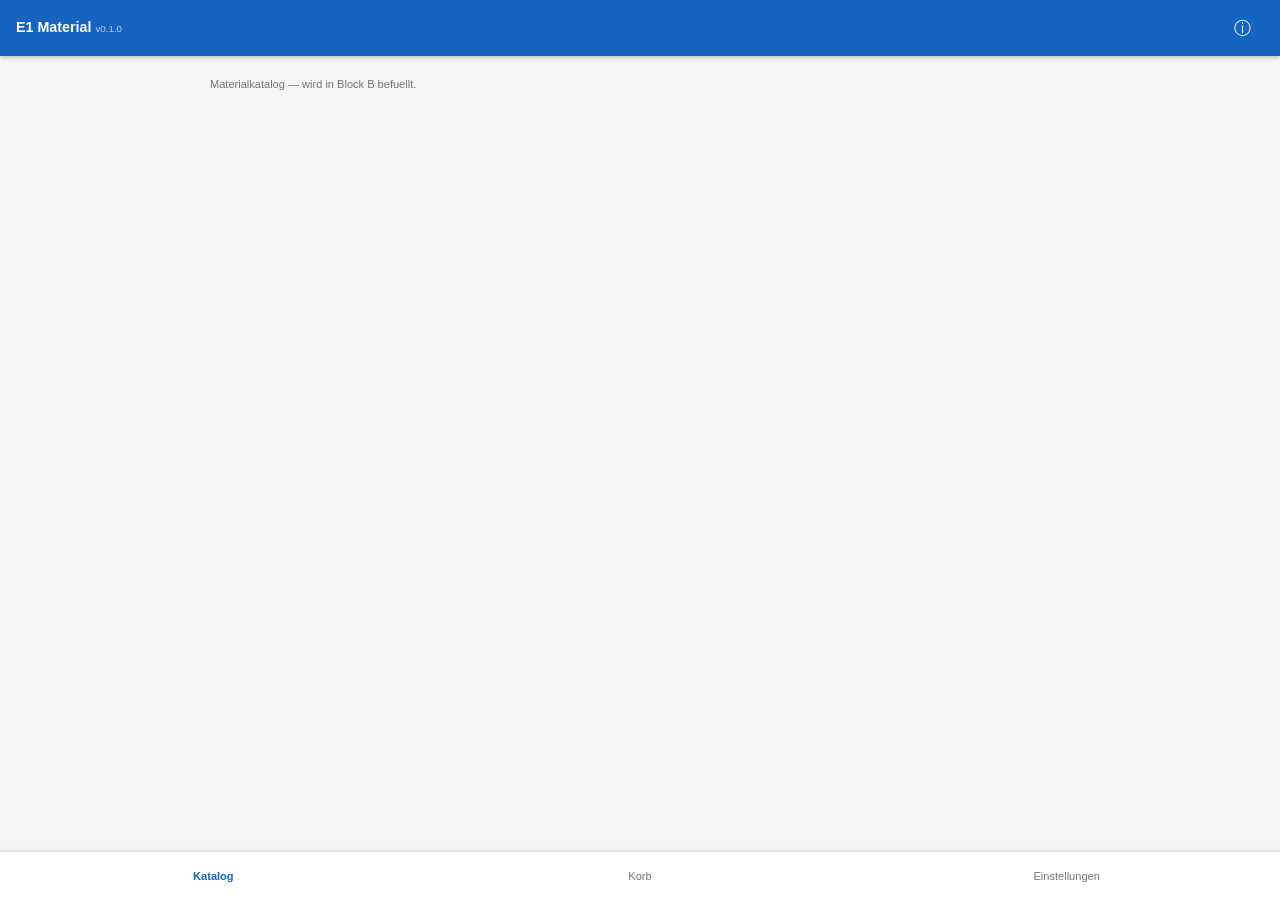
==== index.html @ 9db1ac59 "feat(A): PWA-Geruest E1 Material — Shell, Manifest, Service Worker, Stubs Co-Authored-By: Claude Opu" ====
<!DOCTYPE html>
<html lang="de">
<head>
  <meta charset="UTF-8">
  <meta name="viewport" content="width=device-width, initial-scale=1.0, user-scalable=no, viewport-fit=cover">
  <meta name="theme-color" content="#1565C0">
  <meta name="apple-mobile-web-app-capable" content="yes">
  <meta name="mobile-web-app-capable" content="yes">
  <meta name="apple-mobile-web-app-status-bar-style" content="black-translucent">
  <meta name="google" content="notranslate, nositelinkssearchbox">
  <meta name="format-detection" content="telephone=no, date=no, address=no">
  <title>E1 Material</title>
  <link rel="manifest" href="manifest.json">
  <link rel="icon" href="icons/icon-192.png">
  <link rel="apple-touch-icon" href="icons/icon-192.png">
  <link rel="stylesheet" href="css/style.css">
</head>
<body>

<!-- ════════ HEADER ════════ -->
<div class="header" id="header">
  <div class="header-text" id="header-title">
    <span class="header-main">E1 Material <span id="header-version"></span></span>
  </div>
  <button class="btn-help" id="btn-help" onclick="location.href='hilfe/index.html'" title="Hilfe / Anleitung">&#9432;</button>
</div>

<!-- ════════ VIEW: Katalog ════════ -->
<div class="screen active" id="view-katalog" data-view="katalog">
  <p class="hint">Materialkatalog — wird in Block B befuellt.</p>
</div>

<!-- ════════ VIEW: Korb ════════ -->
<div class="screen" id="view-korb" data-view="korb">
  <p class="hint">Nachbestell-Korb — wird in Block C/D befuellt.</p>
</div>

<!-- ════════ VIEW: Einstellungen ════════ -->
<div class="screen" id="view-einstellungen" data-view="einstellungen">
  <p class="hint">Einstellungen — wird in Block D befuellt.</p>
</div>

<!-- ════════ NAVIGATION (Tab-Leiste) ════════ -->
<nav class="tab-nav" id="tab-nav">
  <button class="tab-nav-btn active" data-view="katalog" onclick="App.showView('katalog')">
    <span class="tab-nav-label">Katalog</span>
  </button>
  <button class="tab-nav-btn" data-view="korb" onclick="App.showView('korb')">
    <span class="tab-nav-label">Korb</span>
    <span class="count-badge" id="korb-badge" style="display:none">0</span>
  </button>
  <button class="tab-nav-btn" data-view="einstellungen" onclick="App.showView('einstellungen')">
    <span class="tab-nav-label">Einstellungen</span>
  </button>
</nav>

<!-- ════════ Toast ════════ -->
<div class="toast" id="toast"></div>

<!-- ════════ Scripts ════════ -->
<script src="lib/xlsx.mini.min.js"></script>
<script src="js/db.js"></script>
<script src="js/catalog.js"></script>
<script src="js/basket.js"></script>
<script src="js/export.js"></script>
<script src="js/app.js"></script>

</body>
</html>
---- css/style.css ----
/* style.css - Mobile-first, Touch-optimiert */
:root {
  --primary: #1565C0;
  --primary-dark: #0D47A1;
  --primary-light: #E3F2FD;
  --module-color: #66B32F;
  --module-color-light: #F0F7E6;
  --module-color-dark: #3F7A1A;
  --module-text: #fff;
  --accent: #5AA329;
  --danger: #C62828;
  --danger-light: #FFEBEE;
  --success: #2E7D32;
  --bg: #F5F5F5;
  --card: #FFFFFF;
  --text: #212121;
  --text-sec: #757575;
  --border: #E0E0E0;
  --radius: 8px;
  --shadow: 0 1px 3px rgba(0,0,0,.12), 0 1px 2px rgba(0,0,0,.08);
  --ui-font-size: 13px;
  --ui-field-padding: 6px;
}

* { box-sizing: border-box; margin: 0; padding: 0; -webkit-user-select: none; user-select: none; }
input, textarea, select, [contenteditable] { -webkit-user-select: text; user-select: text; }

html {
  font-size: var(--ui-font-size, 13px);
  -webkit-text-size-adjust: 100%;
}

body {
  font-family: -apple-system, BlinkMacSystemFont, 'Segoe UI', Roboto, sans-serif;
  background: var(--bg);
  color: var(--text);
  line-height: 1.5;
  min-height: 100vh;
  overflow-x: hidden;
  overscroll-behavior-y: none;
}

/* ── Header ── */
.header {
  background: var(--module-color);
  color: var(--module-text);
  padding: 6px 16px;
  display: flex;
  align-items: center;
  gap: 8px;
  position: sticky;
  top: 0;
  z-index: 100;
  box-shadow: 0 2px 4px rgba(0,0,0,.2);
  min-height: 40px;
}

.header h1, .header-text {
  flex: 1;
  overflow: hidden;
}

.header-text {
  display: flex;
  flex-direction: column;
  line-height: 1.2;
}

.header-main {
  font-size: 1.1rem;
  font-weight: 600;
  white-space: nowrap;
  overflow: hidden;
  text-overflow: ellipsis;
}

.header-main #header-version {
  font-size: 0.75rem;
  font-weight: 400;
  opacity: 0.7;
}

.header-sub {
  font-size: 0.7rem;
  font-weight: 400;
  opacity: 0.6;
  margin-top: 4px;
  white-space: nowrap;
}

.btn-back {
  background: none;
  border: none;
  color: var(--module-text);
  font-size: 1.5rem;
  cursor: pointer;
  padding: 4px 8px;
  min-width: 44px;
  min-height: 44px;
  display: flex;
  align-items: center;
  justify-content: center;
}

/* ── Screens ── */
.screen { display: none; padding: 16px; padding-bottom: 80px; }
.screen.active { display: block; }

/* ── Cards ── */
.card {
  background: var(--card);
  border-radius: var(--radius);
  box-shadow: var(--shadow);
  padding: 10px 12px;
  margin-bottom: 6px;
  cursor: pointer;
  border-left: 4px solid transparent;
  transition: border-color .15s;
}

.card:active { background: var(--module-color-light); }
.card .card-title { font-weight: 600; font-size: .95rem; }
.card .card-sub { color: var(--text-sec); font-size: .8rem; margin-top: 2px; }

/* ── Buttons ── */
.btn {
  display: inline-flex;
  align-items: center;
  justify-content: center;
  gap: 6px;
  padding: 10px 16px;
  border: none;
  border-radius: var(--radius);
  font-size: .9rem;
  font-weight: 500;
  cursor: pointer;
  min-height: 48px;
  min-width: 48px;
  transition: background .15s;
}

.btn-primary { background: var(--primary); color: #fff; }
.btn-primary:active { background: var(--primary-dark); }
.btn-module { background: var(--module-color); color: var(--module-text); }
.btn-module:active { opacity: .85; }
.btn-accent { background: var(--accent); color: #fff; }
.btn-danger { background: var(--danger); color: #fff; }
.btn-outline {
  background: transparent;
  border: 2px solid var(--primary);
  color: var(--primary);
}
.btn-sm { padding: 8px 14px; font-size: .9rem; min-height: 40px; }

/* ── FAB (Floating Action Button) ── */
.fab {
  position: fixed;
  bottom: 20px;
  right: 20px;
  width: 56px;
  height: 56px;
  border-radius: 50%;
  background: var(--module-color);
  color: var(--module-text);
  border: none;
  font-size: 1.8rem;
  box-shadow: 0 4px 8px rgba(0,0,0,.25);
  cursor: pointer;
  display: flex;
  align-items: center;
  justify-content: center;
  z-index: 50;
}

.fab:active { transform: scale(.92); }

/* ── Forms ── */
.form-group {
  margin-bottom: 8px;
}

.form-group label {
  display: block;
  font-size: .75rem;
  font-weight: 600;
  color: var(--text-sec);
  margin-bottom: 4px;
  text-transform: uppercase;
  letter-spacing: .3px;
}

.form-group input,
.form-group select,
.form-group textarea {
  width: 100%;
  padding: var(--ui-field-padding, 10px);
  border: 2px solid var(--border);
  border-radius: var(--radius);
  font-size: .9rem;
  font-family: inherit;
  background: #fff;
  color: var(--text);
  -webkit-appearance: none;
  appearance: none;
}

.form-group select {
  background-image: url("data:image/svg+xml,%3Csvg xmlns='http://www.w3.org/2000/svg' width='12' height='12' viewBox='0 0 12 12'%3E%3Cpath fill='%23757575' d='M6 8L1 3h10z'/%3E%3C/svg%3E");
  background-repeat: no-repeat;
  background-position: right 12px center;
  padding-right: 36px;
}

.form-group input:focus,
.form-group select:focus,
.form-group textarea:focus {
  outline: none;
  border-color: var(--module-color);
}

.form-group textarea {
  resize: vertical;
  min-height: 60px;
}

.form-row {
  display: grid;
  grid-template-columns: 1fr 1fr;
  gap: 10px;
}

.form-row-3 {
  display: grid;
  grid-template-columns: 1fr 1fr 1fr;
  gap: 10px;
}

/* ── Toggle Buttons ── */
.toggle-group {
  display: flex;
  gap: 8px;
}

.toggle-btn {
  flex: 0 0 auto;
  width: 40px;
  padding: 6px 0;
  border: 2px solid var(--border);
  border-radius: var(--radius);
  background: #fff;
  font-size: .9rem;
  font-weight: 500;
  cursor: pointer;
  text-align: center;
  min-height: 36px;
  transition: all .15s;
}

.toggle-btn.active {
  border-color: var(--module-color);
  background: var(--module-color-light);
  color: var(--module-color);
  font-weight: 600;
}

/* Auto-width Toggle für Textlabels */
.toggle-group-auto {
  display: flex;
  flex-wrap: wrap;
  gap: 6px;
}
.toggle-group-auto .toggle-btn {
  width: auto;
  padding: 6px 10px;
  min-height: 32px;
  font-size: .82rem;
}

/* ── Photo Slots ── */
.photo-slots {
  display: grid;
  grid-template-columns: 1fr 1fr 1fr;
  gap: 10px;
}

.photo-slot {
  aspect-ratio: 4/3;
  border: 2px dashed var(--border);
  border-radius: var(--radius);
  display: flex;
  align-items: center;
  justify-content: center;
  cursor: pointer;
  overflow: hidden;
  position: relative;
  background: #FAFAFA;
}

.photo-slot img {
  width: 100%;
  height: 100%;
  object-fit: cover;
}

.photo-slot .placeholder {
  text-align: center;
  color: var(--text-sec);
  font-size: .8rem;
}

.photo-slot .placeholder::before {
  content: '\1F4F7';
  display: block;
  font-size: 1.8rem;
  margin-bottom: 4px;
}

.photo-slot .remove-photo {
  position: absolute;
  top: 4px;
  right: 4px;
  width: 28px;
  height: 28px;
  border-radius: 50%;
  background: rgba(198,40,40,.85);
  color: #fff;
  border: none;
  font-size: 1rem;
  cursor: pointer;
  display: flex;
  align-items: center;
  justify-content: center;
}

/* ── Filter Bar ── */
.filter-bar {
  display: flex;
  gap: 8px;
  margin-bottom: 12px;
  flex-wrap: wrap;
}

.filter-bar input {
  flex: 1;
  min-width: 120px;
  padding: var(--ui-field-padding, 10px);
  border: 2px solid var(--border);
  border-radius: var(--radius);
  font-size: .9rem;
  background: #fff;
}
.filter-bar select {
  flex: 0 0 auto;
  padding: var(--ui-field-padding, 10px);
  border: 2px solid var(--border);
  border-radius: var(--radius);
  font-size: .9rem;
  background: #fff;
}

/* ── Action Bar ── */
.action-bar {
  display: flex;
  gap: 8px;
  margin-bottom: 12px;
  flex-wrap: wrap;
  align-items: center;
}

/* ── Import-Info ── */
.import-info {
  font-size: .7rem;
  color: #888;
  white-space: nowrap;
}
.import-info-box {
  font-size: .8rem;
  color: #555;
  background: var(--primary-light);
  border-radius: 6px;
  padding: 8px 12px;
}
.import-banner {
  background: var(--primary-light);
  border: 1px dashed var(--primary);
  border-radius: 8px;
  padding: 10px 14px;
  margin-bottom: 12px;
  font-size: .8rem;
  color: var(--primary-dark);
  cursor: pointer;
  text-align: center;
}
.import-banner:active {
  background: #bbdefb;
}

/* ── Form Actions ── */
.form-actions {
  display: flex;
  flex-wrap: wrap;
  gap: 10px;
  margin-top: 20px;
  padding-bottom: 20px;
}

.form-actions .btn { flex: 1; }

/* Zweizeilige Button-Leiste: jede Reihe volle Breite */
.form-actions-row {
  display: flex;
  gap: 10px;
  width: 100%;
}

/* Info-Punkt im Button (statt eigenem Element zwischen den Buttons) */
.btn-info-badge {
  display: inline-flex;
  align-items: center;
  justify-content: center;
  width: 18px;
  height: 18px;
  margin-left: 5px;
  border-radius: 50%;
  background: rgba(255, 255, 255, 0.35);
  color: inherit;
  font-size: 0.75rem;
  font-weight: bold;
  vertical-align: middle;
}

/* ── Empty State ── */
.empty-state {
  text-align: center;
  padding: 40px 20px;
  color: var(--text-sec);
}

.empty-state .icon { font-size: 3rem; margin-bottom: 12px; }
.empty-state p { font-size: 1rem; }

/* ── Dialog / Modal ── */
.modal-overlay {
  position: fixed;
  inset: 0;
  background: rgba(0,0,0,.5);
  z-index: 200;
  display: flex;
  align-items: center;
  justify-content: center;
  padding: 20px;
}

.modal {
  background: var(--card);
  border-radius: 12px;
  padding: 24px;
  width: 100%;
  max-width: 400px;
  box-shadow: 0 8px 24px rgba(0,0,0,.25);
}

.modal h2 { font-size: 1.15rem; margin-bottom: 16px; }
.modal input { margin-bottom: 16px; }
.modal .btn { width: 100%; margin-bottom: 8px; }

/* ── Icon Buttons (Edit/Delete in Cards) ── */
.card-actions {
  display: flex;
  gap: 4px;
  margin-left: 8px;
  flex-shrink: 0;
}

.btn-icon {
  width: 38px;
  height: 38px;
  border: none;
  border-radius: 50%;
  background: var(--module-color-light);
  color: var(--module-color);
  font-size: 1.1rem;
  cursor: pointer;
  display: flex;
  align-items: center;
  justify-content: center;
}

.btn-icon:active { opacity: .7; }

.btn-icon-danger {
  background: var(--danger-light);
  color: var(--danger);
}

/* ── Room-based HK list ── */
.room-card {
  cursor: default;
  padding: 8px 12px;
  margin-bottom: 6px;
}

.room-header {
  font-weight: 600;
  font-size: .82rem;
  margin-bottom: 4px;
  color: var(--text);
}

.room-hks, .room-bels, .room-items {
  display: flex;
  flex-wrap: wrap;
  gap: 4px;
}

.room-hk-chip {
  display: inline-flex;
  align-items: center;
  gap: 4px;
  padding: 3px 7px;
  border: 1px solid var(--border);
  border-radius: 4px;
  background: #F0F7E6;
  cursor: pointer;
  font-size: .78rem;
  transition: border-color .15s;
  position: relative;
}

.room-hk-chip:active {
  border-color: #66B32F;
}

.room-bel-chip {
  display: inline-flex;
  align-items: center;
  gap: 4px;
  padding: 3px 7px;
  border: 1px solid var(--border);
  border-radius: 4px;
  background: #FFF9C4;
  cursor: pointer;
  font-size: .78rem;
  transition: border-color .15s;
  position: relative;
}

.room-bel-chip:active {
  border-color: #FFCC00;
}

.room-hk-nr, .room-bel-nr {
  font-weight: 600;
  white-space: nowrap;
}

.chip-fotos {
  font-size: .7rem;
  letter-spacing: -2px;
}

.room-hk-del, .room-bel-del {
  background: none;
  border: none;
  color: var(--danger);
  font-size: .9rem;
  font-weight: 700;
  cursor: pointer;
  padding: 0 2px;
  line-height: 1;
  opacity: .6;
}

.room-hk-del:active, .room-bel-del:active {
  opacity: 1;
}

/* ── HK Type Badge ── */
.badge {
  display: inline-block;
  padding: 2px 8px;
  border-radius: 4px;
  font-size: .75rem;
  font-weight: 600;
  background: var(--module-color-light);
  color: var(--module-color-dark, var(--module-color));
}

/* ── Section Title ── */
.section-title {
  font-size: .8rem;
  font-weight: 700;
  text-transform: uppercase;
  letter-spacing: .5px;
  color: var(--module-color);
  margin: 14px 0 6px;
  padding-bottom: 4px;
  border-bottom: 2px solid var(--module-color-light);
}

.section-title-hk {
  color: #66B32F;
  border-bottom-color: #F0F7E6;
}

.section-title-bel {
  color: #B8860B;
  border-bottom-color: #FFF9C4;
}
.compact-toggle {
  float: right;
  font-size: .75rem;
  font-weight: 400;
  color: #888;
  cursor: pointer;
  display: inline-flex;
  align-items: center;
  gap: 4px;
}
.compact-toggle input { margin: 0; }

/* ── Toast ── */
/* Feld leuchtet kurz auf, wenn eine Eingabe automatisch umgerechnet wurde (m -> mm) */
@keyframes field-flash {
  0%   { background-color: #FFE082; }
  100% { background-color: #fff; }
}
.field-flash { animation: field-flash 1.8s ease-out; }

.toast {
  position: fixed;
  bottom: 80px;
  left: 50%;
  transform: translateX(-50%);
  background: #333;
  color: #fff;
  padding: 12px 24px;
  border-radius: 8px;
  font-size: .9rem;
  z-index: 300;
  opacity: 0;
  transition: opacity .3s;
  pointer-events: none;
}

.toast.show { opacity: 1; }

/* ── Count Badge ── */
.count-badge {
  background: var(--module-color);
  color: var(--module-text);
  border-radius: 12px;
  padding: 1px 8px;
  font-size: .8rem;
  font-weight: 600;
  margin-left: 8px;
}

/* ── Responsive ── */
@media (min-width: 600px) {
  .screen { padding: 20px; max-width: 700px; margin: 0 auto; }
  .form-row { grid-template-columns: 1fr 1fr; }
}

@media (min-width: 900px) {
  .screen { max-width: 900px; }
}

/* ── Header Buttons (Settings + Help) ── */
.btn-settings,
.btn-help {
  background: none;
  border: none;
  color: var(--module-text);
  font-size: 1.3rem;
  cursor: pointer;
  padding: 4px 8px;
  min-width: 44px;
  min-height: 44px;
  display: flex;
  align-items: center;
  justify-content: center;
}

/* ── Help Screen ── */
.help-content {
  font-size: .88rem;
  line-height: 1.6;
}

.help-content h1 { font-size: 1.2rem; margin: 16px 0 8px; color: var(--primary-dark); }
.help-content h2 { font-size: 1.05rem; margin: 14px 0 6px; color: var(--primary); border-bottom: 1px solid var(--primary-light); padding-bottom: 3px; }
.help-content h3 { font-size: .95rem; margin: 12px 0 4px; color: var(--text); }
.help-content h4 { font-size: .88rem; margin: 10px 0 3px; color: var(--text-sec); }
.help-content ul { margin: 4px 0 8px 16px; }
.help-content li { margin-bottom: 3px; }
.help-content li.cb-open, .help-content li.cb-done { list-style: none; margin-left: -16px; }
.help-content li.cb-done { color: var(--success); }
.help-content code {
  background: #f0f0f0;
  border-radius: 3px;
  padding: 1px 5px;
  font-size: .82rem;
  font-family: 'Courier New', monospace;
}
.help-content pre {
  background: #f0f0f0;
  border-radius: var(--radius);
  padding: 10px 12px;
  overflow-x: auto;
  margin: 8px 0;
}
.help-content pre code { background: none; padding: 0; }
.help-content a { color: var(--primary); }
.help-content hr { border: none; border-top: 1px solid var(--border); margin: 14px 0; }
.help-content strong { font-weight: 600; }

.md-table {
  border-collapse: collapse;
  width: 100%;
  margin: 8px 0;
  font-size: .82rem;
}
.md-table th, .md-table td {
  border: 1px solid var(--border);
  padding: 5px 8px;
  text-align: left;
}
.md-table th {
  background: var(--primary-light);
  font-weight: 600;
}

/* ── Settings Screen ── */
.settings-group {
  background: var(--card);
  border-radius: var(--radius);
  box-shadow: var(--shadow);
  padding: 16px;
  margin-bottom: 14px;
}

.settings-group label {
  display: block;
  font-size: .75rem;
  font-weight: 600;
  color: var(--text-sec);
  margin-bottom: 6px;
  text-transform: uppercase;
  letter-spacing: .3px;
}

.settings-group input[type="text"] {
  width: 100%;
  padding: var(--ui-field-padding, 10px);
  border: 2px solid var(--border);
  border-radius: var(--radius);
  font-size: .9rem;
  font-family: inherit;
  background: #fff;
  color: var(--text);
}

.settings-group input[type="text"]:focus {
  outline: none;
  border-color: var(--primary);
}

.settings-range-row {
  display: flex;
  align-items: center;
  gap: 12px;
}

.settings-range-row input[type="range"] {
  flex: 1;
  accent-color: var(--primary);
}

.settings-range-row .range-value {
  min-width: 40px;
  text-align: right;
  font-weight: 600;
  font-size: .9rem;
}

.settings-danger-zone {
  margin-top: 32px;
  padding-top: 16px;
  border-top: 1px solid var(--border);
}

.settings-danger-zone .hint {
  margin-top: 8px;
  font-size: 0.8rem;
  color: var(--text-sec);
}

/* ── Update Banner ── */
#update-banner {
  position: fixed;
  bottom: 0;
  left: 0;
  right: 0;
  background: #333;
  color: #fff;
  padding: 14px 16px;
  display: flex;
  align-items: center;
  gap: 10px;
  font-size: .9rem;
  z-index: 400;
  box-shadow: 0 -2px 8px rgba(0,0,0,.3);
}

#update-banner button {
  padding: 8px 16px;
  border: none;
  border-radius: var(--radius);
  font-size: .85rem;
  font-weight: 600;
  cursor: pointer;
  white-space: nowrap;
}

#update-banner button:first-of-type {
  background: var(--accent);
  color: #fff;
  margin-left: auto;
}

/* ── Checkbox Row ── */
.checkbox-row {
  display: inline-flex;
  align-items: center;
  gap: 6px;
  font-size: .85rem;
  color: var(--text);
  cursor: pointer;
  padding: 3px 0;
  vertical-align: middle;
}

.checkbox-row input[type="checkbox"] {
  -webkit-appearance: none;
  appearance: none;
  width: 14px;
  height: 14px;
  min-width: 14px;
  min-height: 14px;
  max-width: 14px;
  max-height: 14px;
  flex-shrink: 0;
  border: 1.5px solid #999;
  border-radius: 2px;
  background: #fff;
  position: relative;
  cursor: pointer;
  margin: 0;
  padding: 0;
  box-sizing: border-box;
  vertical-align: middle;
}
.checkbox-row span {
  line-height: 1;
  vertical-align: middle;
}
.checkbox-row input[type="checkbox"]:checked {
  background: var(--module-color);
  border-color: var(--module-color);
}
.checkbox-row input[type="checkbox"]:checked::after {
  content: '✓';
  position: absolute;
  top: 50%;
  left: 50%;
  transform: translate(-50%, -50%);
  font-size: 10px;
  font-weight: bold;
  line-height: 1;
  color: #fff;
}
/* Gelb-Modul: schwarzer Haken für bessere Sichtbarkeit */
[data-theme="bel"] .checkbox-row input[type="checkbox"]:checked::after {
  color: #000;
}

/* ── Checkbox Grid (2 Spalten) ── */
.checkbox-grid {
  display: grid;
  grid-template-columns: 1fr 1fr;
  gap: 2px 10px;
  margin: 6px 0;
}

/* ── Mode Toggle (HK im Raum / Neuer Raum) ── */
.mode-toggle {
  display: flex;
  border: 2px solid var(--module-color);
  border-radius: var(--radius);
  overflow: hidden;
  margin-bottom: 12px;
}

.mode-btn {
  flex: 1;
  padding: 8px 12px;
  border: none;
  background: #fff;
  color: var(--module-color);
  font-size: .88rem;
  font-weight: 500;
  cursor: pointer;
  transition: background .15s, color .15s;
}

.mode-btn + .mode-btn {
  border-left: 2px solid var(--module-color);
}

.mode-btn.active {
  background: var(--module-color);
  color: var(--module-text);
  font-weight: 600;
}

/* ── Send Recipients ── */
.send-recipients {
  display: flex;
  flex-direction: column;
  gap: 8px;
}

.send-recipient-row {
  display: flex;
  align-items: center;
  gap: 8px;
  font-size: .85rem;
}

.send-recipient-row input[type="checkbox"] {
  width: 14px;
  height: 14px;
  flex-shrink: 0;
  accent-color: var(--primary);
}

/* ── Sonstige-Hinweis ── */
.sonstige-hinweis {
  background: #F0F7E6;
  border: 2px solid var(--accent);
  border-radius: var(--radius);
  padding: 10px 14px;
  margin: 10px 0;
  font-weight: 700;
  color: var(--accent);
  text-align: center;
  font-size: .95rem;
}

/* ── Photo Slot Add Button ── */
.photo-slot-add {
  border-style: dashed;
  opacity: .6;
}

.photo-slot-add:active {
  opacity: 1;
}

/* ── Inline Help Buttons ── */
.btn-help-inline {
  display: inline-flex;
  align-items: center;
  justify-content: center;
  width: 18px;
  height: 18px;
  border-radius: 50%;
  border: 1.5px solid var(--module-color);
  background: var(--module-color-light);
  color: var(--module-color);
  font-size: .65rem;
  font-weight: 700;
  cursor: pointer;
  margin-left: 6px;
  vertical-align: middle;
  padding: 0;
  line-height: 1;
}

.btn-help-inline:active {
  background: var(--module-color);
  color: var(--module-text);
}

.btn-calc-inline {
  display: inline-flex;
  align-items: center;
  justify-content: center;
  height: 18px;
  border-radius: 9px;
  border: 1.5px solid var(--module-color);
  background: var(--module-color-light);
  color: var(--module-color);
  font-size: .6rem;
  font-weight: 700;
  cursor: pointer;
  margin-left: 4px;
  vertical-align: middle;
  padding: 0 5px;
  line-height: 1;
}
.btn-calc-inline:active {
  background: var(--module-color);
  color: var(--module-text);
}

/* ── Help Image Modal ── */
.help-image-modal {
  background: var(--card);
  border-radius: 12px;
  width: 95vw;
  max-width: 600px;
  max-height: 90vh;
  display: flex;
  flex-direction: column;
  box-shadow: 0 8px 24px rgba(0,0,0,.25);
  overflow: hidden;
}

.help-image-header {
  display: flex;
  align-items: center;
  justify-content: space-between;
  padding: 12px 16px;
  border-bottom: 1px solid var(--border);
  font-weight: 600;
  font-size: .95rem;
}

.help-image-close {
  background: none;
  border: none;
  font-size: 1.5rem;
  cursor: pointer;
  color: var(--text-sec);
  padding: 0 4px;
  line-height: 1;
}

.help-image-body {
  overflow: auto;
  padding: 8px;
  text-align: center;
  -webkit-overflow-scrolling: touch;
  touch-action: pan-x pan-y;
}

.help-image-body img {
  max-width: 100%;
  height: auto;
  cursor: zoom-in;
  display: block;
  margin: 0 auto;
}

.help-image-body img.zoomed {
  max-width: none;
  width: 200%;
  cursor: zoom-out;
}

/* ── Modul-Auswahl Toggle (Projekt-Dialog) ── */
.modul-toggle {
  display: flex;
  border: 2px solid var(--border);
  border-radius: var(--radius);
  overflow: hidden;
  margin-bottom: 16px;
}

.modul-toggle-btn {
  flex: 1;
  padding: 10px 8px;
  border: none;
  background: #fff;
  color: var(--text);
  font-size: .85rem;
  font-weight: 500;
  cursor: pointer;
  transition: background .15s, color .15s;
  text-align: center;
}

.modul-toggle-btn + .modul-toggle-btn {
  border-left: 2px solid var(--border);
}

.modul-toggle-btn.active-hk {
  background: #66B32F;
  color: #fff;
  font-weight: 600;
}

.modul-toggle-btn.active-bel {
  background: #FFCC00;
  color: #000;
  font-weight: 600;
}

.modul-toggle-btn.active-beides {
  background: var(--primary);
  color: #fff;
  font-weight: 600;
}

/* ── Bel Steuerung Checkboxen (5 in einer Reihe) ── */
.steuerung-grid {
  display: grid;
  grid-template-columns: repeat(5, auto);
  gap: 2px 10px;
  margin: 6px 0;
}

/* ── Bel Zustand Checkboxen (3 Spalten) ── */
.zustand-grid {
  display: grid;
  grid-template-columns: 1fr 1fr 1fr;
  gap: 2px 10px;
  margin: 6px 0;
}

.raumdecke-row {
  display: flex;
  align-items: center;
  gap: 8px;
  margin-bottom: 6px;
}
.raumdecke-row label { white-space: nowrap; }

.zustand-grid-2col {
  display: grid;
  grid-template-columns: 1fr 1fr;
  gap: 4px 10px;
  margin: 6px 0;
}

/* ══════════════════════════════════════════════════════
   E1 Material — Ergaenzungen zum Vorbild-Stylesheet
   (kein Modul-Umschalter wie im Vorbild; Header folgt
   direkt dem Theme-Blau statt --module-color; zusaetzlich
   Tab-Leiste unten fuer Katalog/Korb/Einstellungen)
   ══════════════════════════════════════════════════════ */

.header {
  background: var(--primary);
}

.count-badge {
  background: var(--primary);
}

.hint {
  color: var(--text-sec);
  font-size: .85rem;
}

/* ── Tab-Navigation (unten, fix) ── */
.tab-nav {
  position: fixed;
  left: 0;
  right: 0;
  bottom: 0;
  display: flex;
  background: var(--card);
  border-top: 1px solid var(--border);
  box-shadow: 0 -1px 4px rgba(0,0,0,.08);
  z-index: 100;
  padding-bottom: env(safe-area-inset-bottom, 0);
}

.tab-nav-btn {
  flex: 1;
  display: flex;
  align-items: center;
  justify-content: center;
  gap: 6px;
  background: none;
  border: none;
  padding: 12px 4px;
  font-size: .85rem;
  font-weight: 500;
  color: var(--text-sec);
  cursor: pointer;
  min-height: 48px;
}

.tab-nav-btn.active {
  color: var(--primary);
  font-weight: 600;
}

.tab-nav-btn .count-badge {
  margin-left: 0;
}

/* Platz fuer die fixe Tab-Leiste unten freihalten */
.screen { padding-bottom: 88px; }
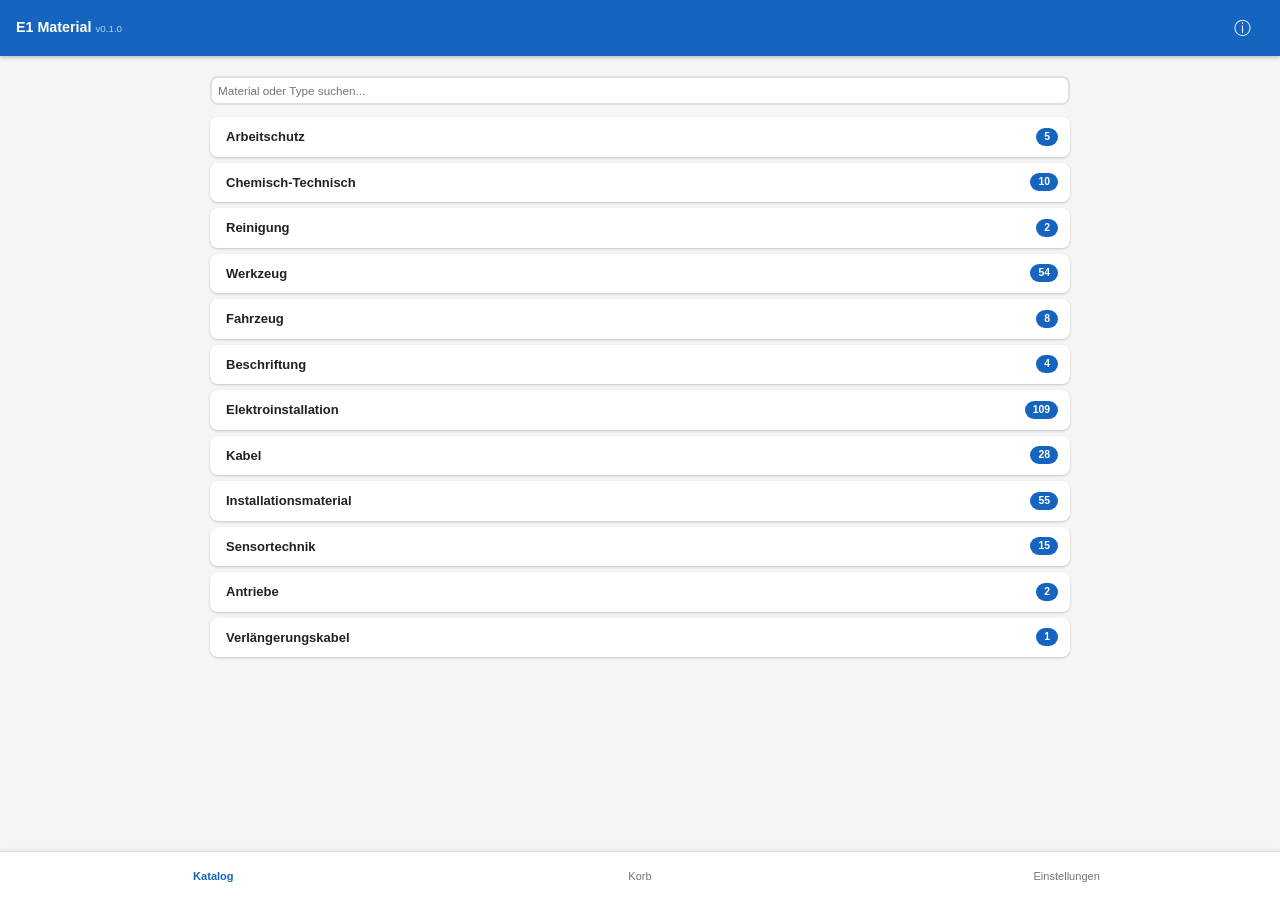
==== commit ee4bf4b9: "feat(B): Materialkatalog — Excel-Import, gruppierte Ansicht, Suche, Vorlage Co-Authored-By: Claude O" ====
--- a/index.html
+++ b/index.html
@@ -37,7 +37,19 @@
 
 <!-- ════════ VIEW: Einstellungen ════════ -->
 <div class="screen" id="view-einstellungen" data-view="einstellungen">
-  <p class="hint">Einstellungen — wird in Block D befuellt.</p>
+
+  <!-- Block B: Materialkatalog-Verwaltung. Block D ergaenzt hier weitere
+       .settings-group-Bloecke (Monteur-Name, Empfaengerliste). -->
+  <div class="settings-group" id="settings-katalog">
+    <label>Materialkatalog</label>
+    <div class="action-bar">
+      <button class="btn btn-outline btn-sm" id="btn-katalog-vorlage" type="button">Vorlage herunterladen</button>
+      <label class="btn btn-primary btn-sm" for="input-katalog-import" style="cursor:pointer;">Materialliste importieren</label>
+      <input type="file" id="input-katalog-import" accept=".xlsx" style="display:none">
+    </div>
+    <p class="hint">Import ersetzt den kompletten Katalog. Kopfzeile muss in Excel-Zeile 3 stehen (Spalten: Kategorie, Fach, Material, Type, Menge, Bemerkung).</p>
+  </div>
+
 </div>
 
 <!-- ════════ NAVIGATION (Tab-Leiste) ════════ -->
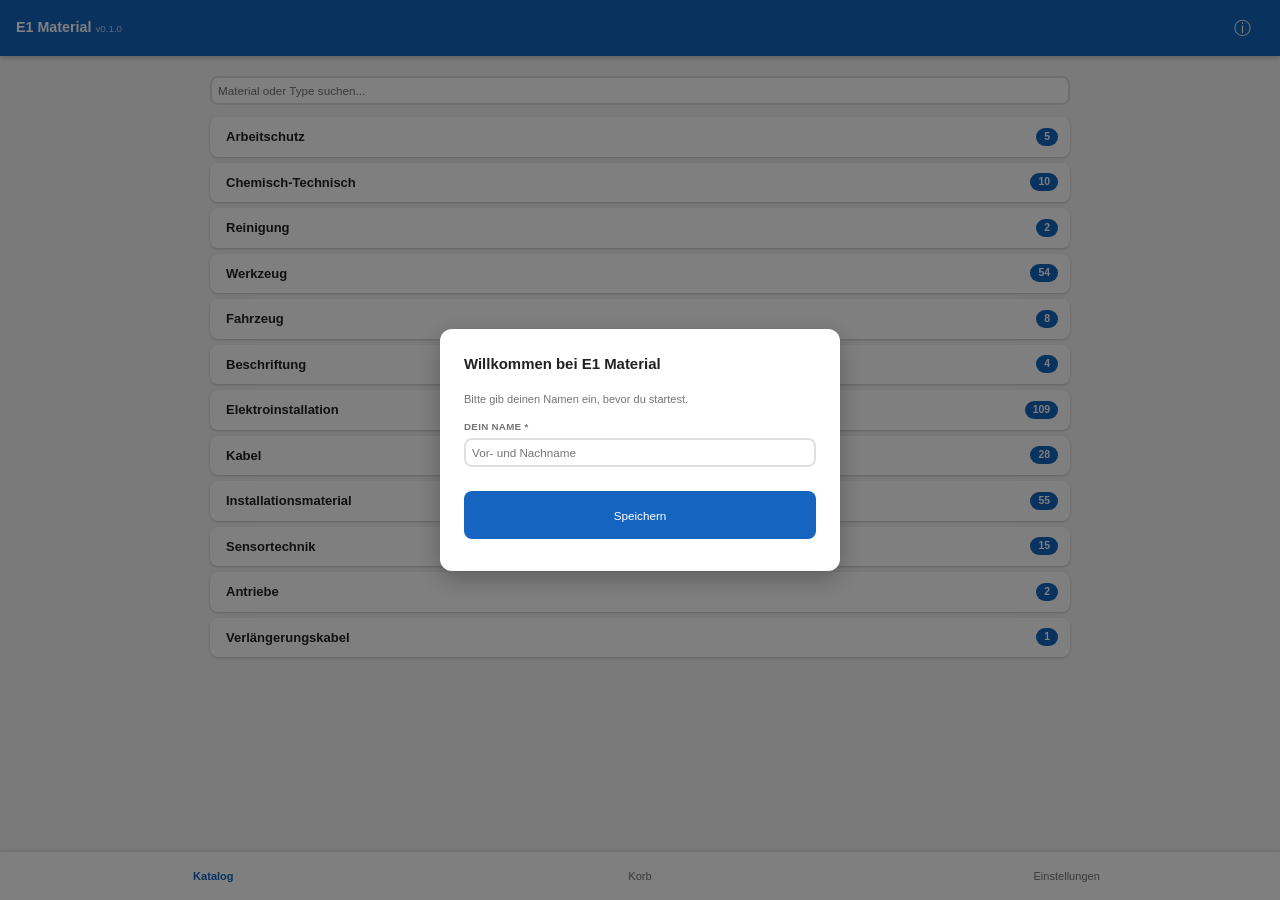
==== commit e0ddfd9b: "feat(D): Einstellungen (Monteur/Empfaenger) + Versand (ZIP + mailto) Co-Authored-By: Claude Opus 4.8" ====
--- a/index.html
+++ b/index.html
@@ -50,6 +50,25 @@
     <p class="hint">Import ersetzt den kompletten Katalog. Kopfzeile muss in Excel-Zeile 3 stehen (Spalten: Kategorie, Fach, Material, Type, Menge, Bemerkung).</p>
   </div>
 
+  <!-- Block D: Monteur-Name -->
+  <div class="settings-group" id="settings-monteur">
+    <label for="input-monteur-name">Dein Name (Monteur)</label>
+    <input type="text" id="input-monteur-name" placeholder="Vor- und Nachname" autocomplete="name">
+    <button class="btn btn-primary btn-sm" id="btn-monteur-save" type="button" style="margin-top:8px;">Speichern</button>
+  </div>
+
+  <!-- Block D: Empfaengerliste -->
+  <div class="settings-group" id="settings-empfaenger">
+    <label>Empfänger für Nachbestellung</label>
+    <div id="empfaenger-list"></div>
+    <div class="form-row" style="margin-top:8px;">
+      <input type="text" id="input-empfaenger-name" placeholder="Name" autocomplete="off">
+      <input type="email" id="input-empfaenger-mail" placeholder="E-Mail-Adresse" autocomplete="off">
+    </div>
+    <button class="btn btn-outline btn-sm" id="btn-empfaenger-add" type="button" style="margin-top:8px;">+ Empfänger hinzufügen</button>
+    <p class="hint">Diese Adressen stehen beim Versand der Nachbestellung zur Auswahl.</p>
+  </div>
+
 </div>
 
 <!-- ════════ NAVIGATION (Tab-Leiste) ════════ -->
@@ -66,6 +85,82 @@
   </button>
 </nav>
 
+<!-- ════════ Modal: Korb-Posten erfassen/bearbeiten (Block C) ════════ -->
+<div class="modal-overlay" id="modal-posten" style="display:none" onclick="if(event.target===this) Basket.closeDialog()">
+  <div class="modal">
+    <h2 id="posten-modal-title">Posten erfassen</h2>
+
+    <div id="posten-readonly-info" style="display:none; margin-bottom:12px;">
+      <div id="posten-readonly-material" class="card-title" style="margin-bottom:2px;"></div>
+      <div id="posten-readonly-sub" class="card-sub"></div>
+    </div>
+
+    <div id="posten-editable-fields" style="display:none;">
+      <div class="form-group">
+        <label>Material *</label>
+        <input type="text" id="posten-input-material" placeholder="z.B. Kabelbinder 200mm" autocomplete="off">
+      </div>
+      <div class="form-group">
+        <label>Type</label>
+        <input type="text" id="posten-input-type" placeholder="optional" autocomplete="off">
+      </div>
+      <div class="form-group">
+        <label>Kategorie</label>
+        <input type="text" id="posten-input-kategorie" placeholder="Sonstiges" autocomplete="off">
+      </div>
+    </div>
+
+    <div class="form-group">
+      <label>Nachbestell-Menge</label>
+      <input type="number" id="posten-input-menge" min="0" step="any" inputmode="decimal">
+    </div>
+
+    <div class="form-group">
+      <label>Notiz</label>
+      <textarea id="posten-input-notiz" rows="2" placeholder="optional"></textarea>
+    </div>
+
+    <div class="form-group">
+      <label>Foto</label>
+      <div class="photo-slot" id="posten-photo-slot" onclick="document.getElementById('posten-photo-input').click()">
+        <div class="placeholder">Foto aufnehmen</div>
+      </div>
+      <input type="file" id="posten-photo-input" accept="image/*" capture="environment" style="display:none">
+    </div>
+
+    <button class="btn btn-primary" id="posten-modal-save" type="button">Speichern</button>
+    <button class="btn btn-outline" type="button" onclick="Basket.closeDialog()">Abbrechen</button>
+  </div>
+</div>
+
+<!-- ════════ Modal: Erststart — Monteur-Name (Pflicht) ════════ -->
+<div class="modal-overlay" id="modal-erststart" style="display:none">
+  <div class="modal">
+    <h2>Willkommen bei E1 Material</h2>
+    <p style="font-size:.85rem;color:var(--text-sec);margin-bottom:12px">Bitte gib deinen Namen ein, bevor du startest.</p>
+    <div class="form-group">
+      <label>Dein Name *</label>
+      <input type="text" id="erststart-input-name" placeholder="Vor- und Nachname" autocomplete="name">
+    </div>
+    <button class="btn btn-primary" id="erststart-save" type="button">Speichern</button>
+  </div>
+</div>
+
+<!-- ════════ Modal: Nachbestellung senden (Block D3) ════════ -->
+<div class="modal-overlay" id="modal-send-nachbestellung" style="display:none" onclick="if(event.target===this) Basket.closeSendDialog()">
+  <div class="modal">
+    <h2>Nachbestellung senden</h2>
+    <p style="font-size:.85rem;color:var(--text-sec);margin-bottom:12px">ZIP wird heruntergeladen. Danach öffnet sich das Mailprogramm — bitte die ZIP-Datei manuell anhängen.</p>
+    <div class="send-recipients" id="send-empfaenger-list"></div>
+    <div class="form-group" style="margin-top:12px;">
+      <label>Zusätzliche Adresse</label>
+      <input type="email" id="send-extra-mail" placeholder="optional">
+    </div>
+    <button class="btn btn-primary" id="btn-send-confirm" type="button">Senden</button>
+    <button class="btn btn-outline" type="button" onclick="Basket.closeSendDialog()">Abbrechen</button>
+  </div>
+</div>
+
 <!-- ════════ Toast ════════ -->
 <div class="toast" id="toast"></div>
 
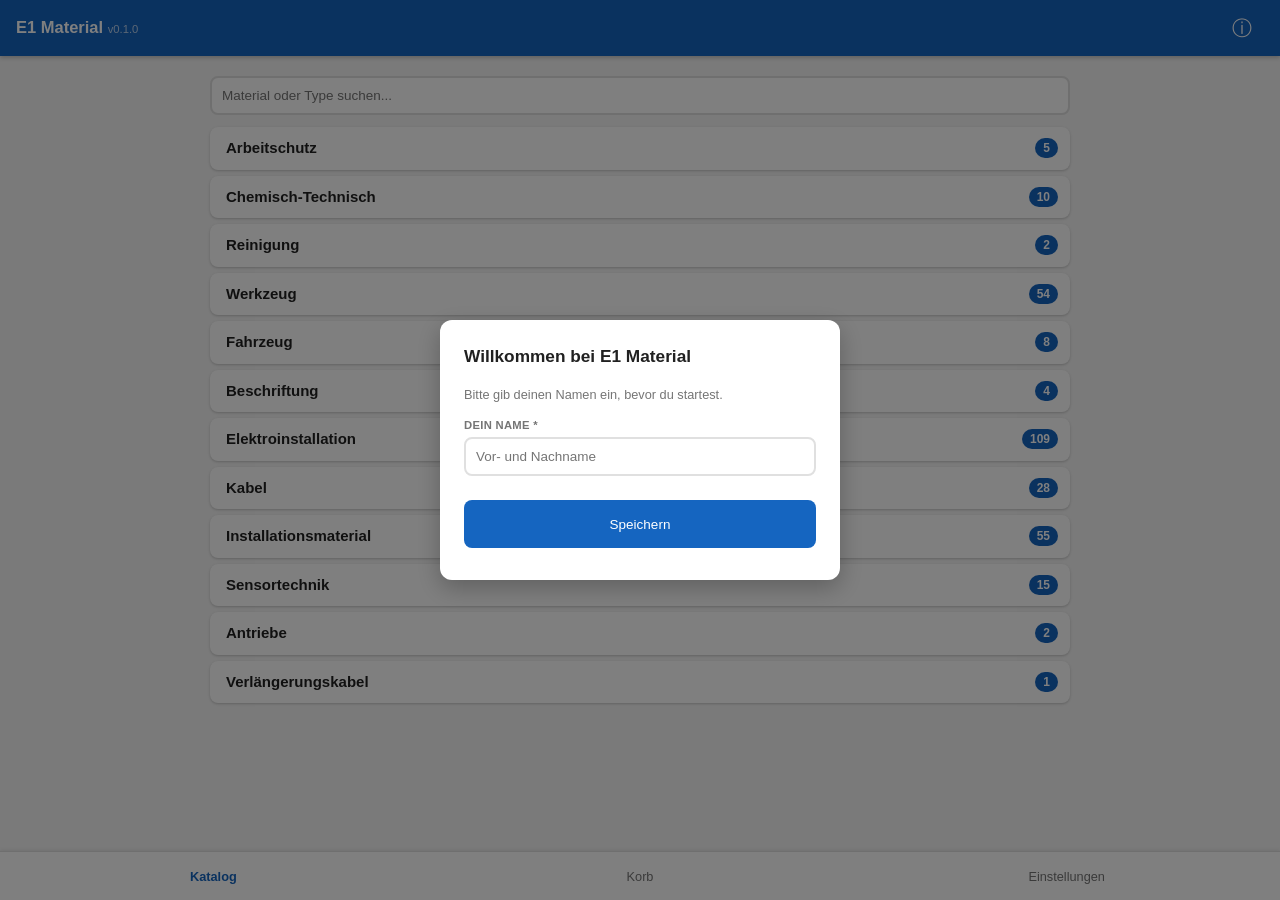
==== commit e473483b: "fix: Review-Befunde — Blau-Thema, Suche/Freitext-UX, Robustheit (load/leak/mailto/SW), Foto-Downscal" ====
--- a/index.html
+++ b/index.html
@@ -27,12 +27,12 @@
 
 <!-- ════════ VIEW: Katalog ════════ -->
 <div class="screen active" id="view-katalog" data-view="katalog">
-  <p class="hint">Materialkatalog — wird in Block B befuellt.</p>
+  <p class="hint">Materialkatalog wird geladen…</p>
 </div>
 
 <!-- ════════ VIEW: Korb ════════ -->
 <div class="screen" id="view-korb" data-view="korb">
-  <p class="hint">Nachbestell-Korb — wird in Block C/D befuellt.</p>
+  <p class="hint">Nachbestell-Korb wird geladen…</p>
 </div>
 
 <!-- ════════ VIEW: Einstellungen ════════ -->
@@ -111,7 +111,7 @@
     </div>
 
     <div class="form-group">
-      <label>Nachbestell-Menge</label>
+      <label id="posten-menge-label">Nachbestell-Menge</label>
       <input type="number" id="posten-input-menge" min="0" step="any" inputmode="decimal">
     </div>
 
--- a/css/style.css
+++ b/css/style.css
@@ -3,11 +3,11 @@
   --primary: #1565C0;
   --primary-dark: #0D47A1;
   --primary-light: #E3F2FD;
-  --module-color: #66B32F;
-  --module-color-light: #F0F7E6;
-  --module-color-dark: #3F7A1A;
+  --module-color: #1565C0;
+  --module-color-light: #E3F2FD;
+  --module-color-dark: #0D47A1;
   --module-text: #fff;
-  --accent: #5AA329;
+  --accent: #1565C0;
   --danger: #C62828;
   --danger-light: #FFEBEE;
   --success: #2E7D32;
@@ -18,8 +18,8 @@
   --border: #E0E0E0;
   --radius: 8px;
   --shadow: 0 1px 3px rgba(0,0,0,.12), 0 1px 2px rgba(0,0,0,.08);
-  --ui-font-size: 13px;
-  --ui-field-padding: 6px;
+  --ui-font-size: 15px;
+  --ui-field-padding: 10px;
 }
 
 * { box-sizing: border-box; margin: 0; padding: 0; -webkit-user-select: none; user-select: none; }
@@ -120,7 +120,7 @@
 
 .card:active { background: var(--module-color-light); }
 .card .card-title { font-weight: 600; font-size: .95rem; }
-.card .card-sub { color: var(--text-sec); font-size: .8rem; margin-top: 2px; }
+.card .card-sub { color: var(--text-sec); font-size: .85rem; margin-top: 2px; }
 
 /* ── Buttons ── */
 .btn {
@@ -150,7 +150,7 @@
   border: 2px solid var(--primary);
   color: var(--primary);
 }
-.btn-sm { padding: 8px 14px; font-size: .9rem; min-height: 40px; }
+.btn-sm { padding: 8px 14px; font-size: .9rem; min-height: 44px; }
 
 /* ── FAB (Floating Action Button) ── */
 .fab {
@@ -473,8 +473,10 @@
 }
 
 .btn-icon {
-  width: 38px;
-  height: 38px;
+  width: 44px;
+  height: 44px;
+  min-width: 44px;
+  min-height: 44px;
   border: none;
   border-radius: 50%;
   background: var(--module-color-light);
@@ -947,7 +949,7 @@
 
 /* ── Sonstige-Hinweis ── */
 .sonstige-hinweis {
-  background: #F0F7E6;
+  background: var(--module-color-light);
   border: 2px solid var(--accent);
   border-radius: var(--radius);
   padding: 10px 14px;
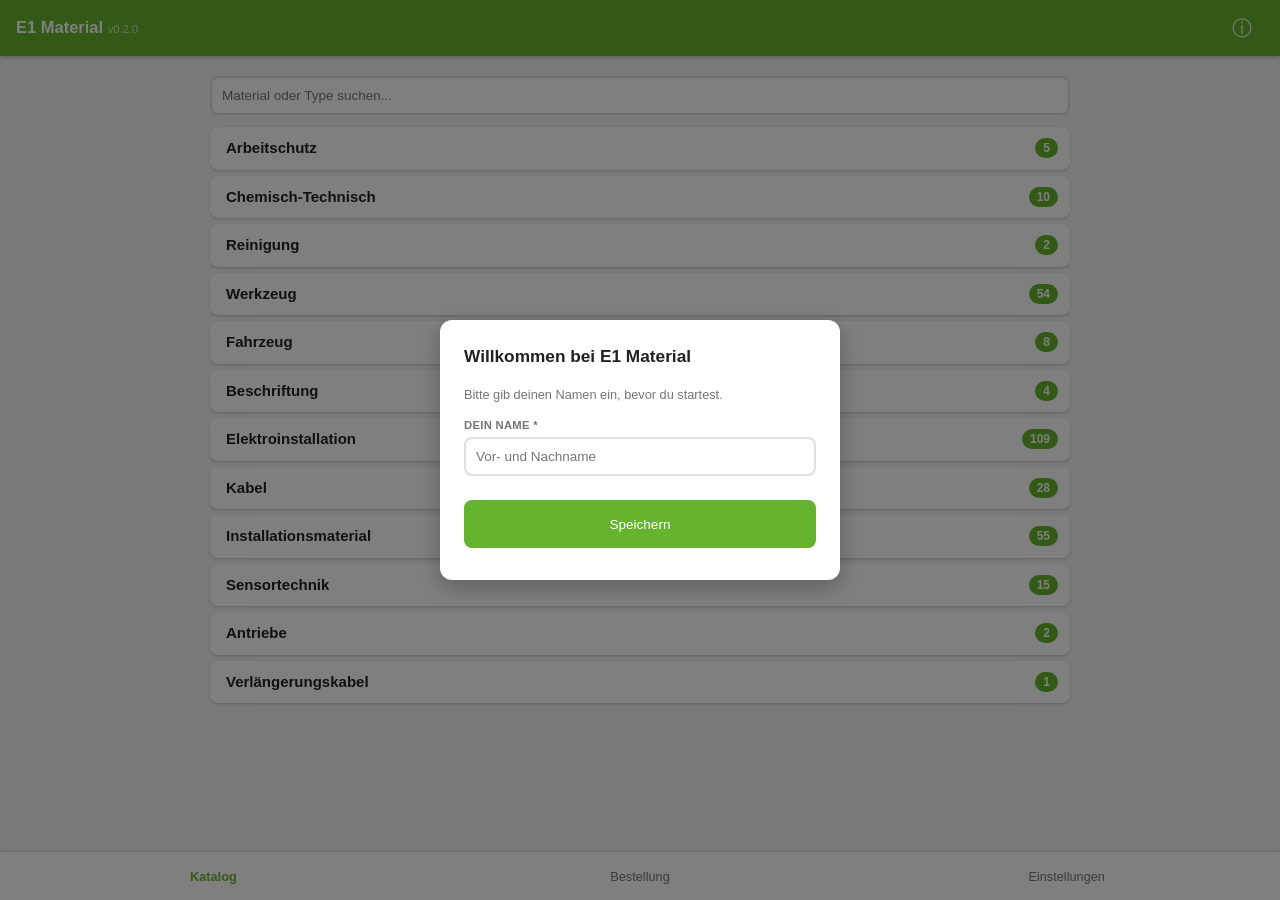
==== commit 1df9a480: "feat: „Bestellung" statt „Korb", E1-Grün-Thema, Werkzeug-Icon, Schriftgrößen-Schieber (v0.2.0) - Far" ====
--- a/index.html
+++ b/index.html
@@ -3,7 +3,7 @@
 <head>
   <meta charset="UTF-8">
   <meta name="viewport" content="width=device-width, initial-scale=1.0, user-scalable=no, viewport-fit=cover">
-  <meta name="theme-color" content="#1565C0">
+  <meta name="theme-color" content="#66B32F">
   <meta name="apple-mobile-web-app-capable" content="yes">
   <meta name="mobile-web-app-capable" content="yes">
   <meta name="apple-mobile-web-app-status-bar-style" content="black-translucent">
@@ -32,7 +32,7 @@
 
 <!-- ════════ VIEW: Korb ════════ -->
 <div class="screen" id="view-korb" data-view="korb">
-  <p class="hint">Nachbestell-Korb wird geladen…</p>
+  <p class="hint">Bestellung wird geladen…</p>
 </div>
 
 <!-- ════════ VIEW: Einstellungen ════════ -->
@@ -48,6 +48,16 @@
       <input type="file" id="input-katalog-import" accept=".xlsx" style="display:none">
     </div>
     <p class="hint">Import ersetzt den kompletten Katalog. Kopfzeile muss in Excel-Zeile 3 stehen (Spalten: Kategorie, Fach, Material, Type, Menge, Bemerkung).</p>
+  </div>
+
+  <!-- Darstellung: Schriftgroesse (Block E-Nachruestung) -->
+  <div class="settings-group" id="settings-darstellung">
+    <label for="set-fontsize">Schriftgröße</label>
+    <div class="settings-range-row">
+      <input type="range" id="set-fontsize" min="12" max="22" step="1" value="15">
+      <span class="range-value" id="val-fontsize">15px</span>
+    </div>
+    <p class="hint">Vergrößert Schrift und Bedienelemente in der ganzen App.</p>
   </div>
 
   <!-- Block D: Monteur-Name -->
@@ -77,7 +87,7 @@
     <span class="tab-nav-label">Katalog</span>
   </button>
   <button class="tab-nav-btn" data-view="korb" onclick="App.showView('korb')">
-    <span class="tab-nav-label">Korb</span>
+    <span class="tab-nav-label">Bestellung</span>
     <span class="count-badge" id="korb-badge" style="display:none">0</span>
   </button>
   <button class="tab-nav-btn" data-view="einstellungen" onclick="App.showView('einstellungen')">
--- a/css/style.css
+++ b/css/style.css
@@ -1,13 +1,13 @@
 /* style.css - Mobile-first, Touch-optimiert */
 :root {
-  --primary: #1565C0;
-  --primary-dark: #0D47A1;
-  --primary-light: #E3F2FD;
-  --module-color: #1565C0;
-  --module-color-light: #E3F2FD;
-  --module-color-dark: #0D47A1;
+  --primary: #66B32F;
+  --primary-dark: #3F7A1A;
+  --primary-light: #F0F7E6;
+  --module-color: #66B32F;
+  --module-color-light: #F0F7E6;
+  --module-color-dark: #3F7A1A;
   --module-text: #fff;
-  --accent: #1565C0;
+  --accent: #5AA329;
   --danger: #C62828;
   --danger-light: #FFEBEE;
   --success: #2E7D32;
@@ -80,14 +80,6 @@
   opacity: 0.7;
 }
 
-.header-sub {
-  font-size: 0.7rem;
-  font-weight: 400;
-  opacity: 0.6;
-  margin-top: 4px;
-  white-space: nowrap;
-}
-
 .btn-back {
   background: none;
   border: none;
@@ -143,36 +135,12 @@
 .btn-primary:active { background: var(--primary-dark); }
 .btn-module { background: var(--module-color); color: var(--module-text); }
 .btn-module:active { opacity: .85; }
-.btn-accent { background: var(--accent); color: #fff; }
-.btn-danger { background: var(--danger); color: #fff; }
 .btn-outline {
   background: transparent;
   border: 2px solid var(--primary);
   color: var(--primary);
 }
 .btn-sm { padding: 8px 14px; font-size: .9rem; min-height: 44px; }
-
-/* ── FAB (Floating Action Button) ── */
-.fab {
-  position: fixed;
-  bottom: 20px;
-  right: 20px;
-  width: 56px;
-  height: 56px;
-  border-radius: 50%;
-  background: var(--module-color);
-  color: var(--module-text);
-  border: none;
-  font-size: 1.8rem;
-  box-shadow: 0 4px 8px rgba(0,0,0,.25);
-  cursor: pointer;
-  display: flex;
-  align-items: center;
-  justify-content: center;
-  z-index: 50;
-}
-
-.fab:active { transform: scale(.92); }
 
 /* ── Forms ── */
 .form-group {
@@ -229,60 +197,7 @@
   gap: 10px;
 }
 
-.form-row-3 {
-  display: grid;
-  grid-template-columns: 1fr 1fr 1fr;
-  gap: 10px;
-}
-
-/* ── Toggle Buttons ── */
-.toggle-group {
-  display: flex;
-  gap: 8px;
-}
-
-.toggle-btn {
-  flex: 0 0 auto;
-  width: 40px;
-  padding: 6px 0;
-  border: 2px solid var(--border);
-  border-radius: var(--radius);
-  background: #fff;
-  font-size: .9rem;
-  font-weight: 500;
-  cursor: pointer;
-  text-align: center;
-  min-height: 36px;
-  transition: all .15s;
-}
-
-.toggle-btn.active {
-  border-color: var(--module-color);
-  background: var(--module-color-light);
-  color: var(--module-color);
-  font-weight: 600;
-}
-
-/* Auto-width Toggle für Textlabels */
-.toggle-group-auto {
-  display: flex;
-  flex-wrap: wrap;
-  gap: 6px;
-}
-.toggle-group-auto .toggle-btn {
-  width: auto;
-  padding: 6px 10px;
-  min-height: 32px;
-  font-size: .82rem;
-}
-
 /* ── Photo Slots ── */
-.photo-slots {
-  display: grid;
-  grid-template-columns: 1fr 1fr 1fr;
-  gap: 10px;
-}
-
 .photo-slot {
   aspect-ratio: 4/3;
   border: 2px dashed var(--border);
@@ -373,27 +288,6 @@
   color: #888;
   white-space: nowrap;
 }
-.import-info-box {
-  font-size: .8rem;
-  color: #555;
-  background: var(--primary-light);
-  border-radius: 6px;
-  padding: 8px 12px;
-}
-.import-banner {
-  background: var(--primary-light);
-  border: 1px dashed var(--primary);
-  border-radius: 8px;
-  padding: 10px 14px;
-  margin-bottom: 12px;
-  font-size: .8rem;
-  color: var(--primary-dark);
-  cursor: pointer;
-  text-align: center;
-}
-.import-banner:active {
-  background: #bbdefb;
-}
 
 /* ── Form Actions ── */
 .form-actions {
@@ -405,29 +299,6 @@
 }
 
 .form-actions .btn { flex: 1; }
-
-/* Zweizeilige Button-Leiste: jede Reihe volle Breite */
-.form-actions-row {
-  display: flex;
-  gap: 10px;
-  width: 100%;
-}
-
-/* Info-Punkt im Button (statt eigenem Element zwischen den Buttons) */
-.btn-info-badge {
-  display: inline-flex;
-  align-items: center;
-  justify-content: center;
-  width: 18px;
-  height: 18px;
-  margin-left: 5px;
-  border-radius: 50%;
-  background: rgba(255, 255, 255, 0.35);
-  color: inherit;
-  font-size: 0.75rem;
-  font-weight: bold;
-  vertical-align: middle;
-}
 
 /* ── Empty State ── */
 .empty-state {
@@ -495,88 +366,6 @@
   color: var(--danger);
 }
 
-/* ── Room-based HK list ── */
-.room-card {
-  cursor: default;
-  padding: 8px 12px;
-  margin-bottom: 6px;
-}
-
-.room-header {
-  font-weight: 600;
-  font-size: .82rem;
-  margin-bottom: 4px;
-  color: var(--text);
-}
-
-.room-hks, .room-bels, .room-items {
-  display: flex;
-  flex-wrap: wrap;
-  gap: 4px;
-}
-
-.room-hk-chip {
-  display: inline-flex;
-  align-items: center;
-  gap: 4px;
-  padding: 3px 7px;
-  border: 1px solid var(--border);
-  border-radius: 4px;
-  background: #F0F7E6;
-  cursor: pointer;
-  font-size: .78rem;
-  transition: border-color .15s;
-  position: relative;
-}
-
-.room-hk-chip:active {
-  border-color: #66B32F;
-}
-
-.room-bel-chip {
-  display: inline-flex;
-  align-items: center;
-  gap: 4px;
-  padding: 3px 7px;
-  border: 1px solid var(--border);
-  border-radius: 4px;
-  background: #FFF9C4;
-  cursor: pointer;
-  font-size: .78rem;
-  transition: border-color .15s;
-  position: relative;
-}
-
-.room-bel-chip:active {
-  border-color: #FFCC00;
-}
-
-.room-hk-nr, .room-bel-nr {
-  font-weight: 600;
-  white-space: nowrap;
-}
-
-.chip-fotos {
-  font-size: .7rem;
-  letter-spacing: -2px;
-}
-
-.room-hk-del, .room-bel-del {
-  background: none;
-  border: none;
-  color: var(--danger);
-  font-size: .9rem;
-  font-weight: 700;
-  cursor: pointer;
-  padding: 0 2px;
-  line-height: 1;
-  opacity: .6;
-}
-
-.room-hk-del:active, .room-bel-del:active {
-  opacity: 1;
-}
-
 /* ── HK Type Badge ── */
 .badge {
   display: inline-block;
@@ -588,46 +377,12 @@
   color: var(--module-color-dark, var(--module-color));
 }
 
-/* ── Section Title ── */
-.section-title {
-  font-size: .8rem;
-  font-weight: 700;
-  text-transform: uppercase;
-  letter-spacing: .5px;
-  color: var(--module-color);
-  margin: 14px 0 6px;
-  padding-bottom: 4px;
-  border-bottom: 2px solid var(--module-color-light);
-}
-
-.section-title-hk {
-  color: #66B32F;
-  border-bottom-color: #F0F7E6;
-}
-
-.section-title-bel {
-  color: #B8860B;
-  border-bottom-color: #FFF9C4;
-}
-.compact-toggle {
-  float: right;
-  font-size: .75rem;
-  font-weight: 400;
-  color: #888;
-  cursor: pointer;
-  display: inline-flex;
-  align-items: center;
-  gap: 4px;
-}
-.compact-toggle input { margin: 0; }
-
 /* ── Toast ── */
 /* Feld leuchtet kurz auf, wenn eine Eingabe automatisch umgerechnet wurde (m -> mm) */
 @keyframes field-flash {
   0%   { background-color: #FFE082; }
   100% { background-color: #fff; }
 }
-.field-flash { animation: field-flash 1.8s ease-out; }
 
 .toast {
   position: fixed;
@@ -717,22 +472,6 @@
 .help-content hr { border: none; border-top: 1px solid var(--border); margin: 14px 0; }
 .help-content strong { font-weight: 600; }
 
-.md-table {
-  border-collapse: collapse;
-  width: 100%;
-  margin: 8px 0;
-  font-size: .82rem;
-}
-.md-table th, .md-table td {
-  border: 1px solid var(--border);
-  padding: 5px 8px;
-  text-align: left;
-}
-.md-table th {
-  background: var(--primary-light);
-  font-weight: 600;
-}
-
 /* ── Settings Screen ── */
 .settings-group {
   background: var(--card);
@@ -784,18 +523,6 @@
   text-align: right;
   font-weight: 600;
   font-size: .9rem;
-}
-
-.settings-danger-zone {
-  margin-top: 32px;
-  padding-top: 16px;
-  border-top: 1px solid var(--border);
-}
-
-.settings-danger-zone .hint {
-  margin-top: 8px;
-  font-size: 0.8rem;
-  color: var(--text-sec);
 }
 
 /* ── Update Banner ── */
@@ -831,101 +558,6 @@
   margin-left: auto;
 }
 
-/* ── Checkbox Row ── */
-.checkbox-row {
-  display: inline-flex;
-  align-items: center;
-  gap: 6px;
-  font-size: .85rem;
-  color: var(--text);
-  cursor: pointer;
-  padding: 3px 0;
-  vertical-align: middle;
-}
-
-.checkbox-row input[type="checkbox"] {
-  -webkit-appearance: none;
-  appearance: none;
-  width: 14px;
-  height: 14px;
-  min-width: 14px;
-  min-height: 14px;
-  max-width: 14px;
-  max-height: 14px;
-  flex-shrink: 0;
-  border: 1.5px solid #999;
-  border-radius: 2px;
-  background: #fff;
-  position: relative;
-  cursor: pointer;
-  margin: 0;
-  padding: 0;
-  box-sizing: border-box;
-  vertical-align: middle;
-}
-.checkbox-row span {
-  line-height: 1;
-  vertical-align: middle;
-}
-.checkbox-row input[type="checkbox"]:checked {
-  background: var(--module-color);
-  border-color: var(--module-color);
-}
-.checkbox-row input[type="checkbox"]:checked::after {
-  content: '✓';
-  position: absolute;
-  top: 50%;
-  left: 50%;
-  transform: translate(-50%, -50%);
-  font-size: 10px;
-  font-weight: bold;
-  line-height: 1;
-  color: #fff;
-}
-/* Gelb-Modul: schwarzer Haken für bessere Sichtbarkeit */
-[data-theme="bel"] .checkbox-row input[type="checkbox"]:checked::after {
-  color: #000;
-}
-
-/* ── Checkbox Grid (2 Spalten) ── */
-.checkbox-grid {
-  display: grid;
-  grid-template-columns: 1fr 1fr;
-  gap: 2px 10px;
-  margin: 6px 0;
-}
-
-/* ── Mode Toggle (HK im Raum / Neuer Raum) ── */
-.mode-toggle {
-  display: flex;
-  border: 2px solid var(--module-color);
-  border-radius: var(--radius);
-  overflow: hidden;
-  margin-bottom: 12px;
-}
-
-.mode-btn {
-  flex: 1;
-  padding: 8px 12px;
-  border: none;
-  background: #fff;
-  color: var(--module-color);
-  font-size: .88rem;
-  font-weight: 500;
-  cursor: pointer;
-  transition: background .15s, color .15s;
-}
-
-.mode-btn + .mode-btn {
-  border-left: 2px solid var(--module-color);
-}
-
-.mode-btn.active {
-  background: var(--module-color);
-  color: var(--module-text);
-  font-weight: 600;
-}
-
 /* ── Send Recipients ── */
 .send-recipients {
   display: flex;
@@ -945,206 +577,6 @@
   height: 14px;
   flex-shrink: 0;
   accent-color: var(--primary);
-}
-
-/* ── Sonstige-Hinweis ── */
-.sonstige-hinweis {
-  background: var(--module-color-light);
-  border: 2px solid var(--accent);
-  border-radius: var(--radius);
-  padding: 10px 14px;
-  margin: 10px 0;
-  font-weight: 700;
-  color: var(--accent);
-  text-align: center;
-  font-size: .95rem;
-}
-
-/* ── Photo Slot Add Button ── */
-.photo-slot-add {
-  border-style: dashed;
-  opacity: .6;
-}
-
-.photo-slot-add:active {
-  opacity: 1;
-}
-
-/* ── Inline Help Buttons ── */
-.btn-help-inline {
-  display: inline-flex;
-  align-items: center;
-  justify-content: center;
-  width: 18px;
-  height: 18px;
-  border-radius: 50%;
-  border: 1.5px solid var(--module-color);
-  background: var(--module-color-light);
-  color: var(--module-color);
-  font-size: .65rem;
-  font-weight: 700;
-  cursor: pointer;
-  margin-left: 6px;
-  vertical-align: middle;
-  padding: 0;
-  line-height: 1;
-}
-
-.btn-help-inline:active {
-  background: var(--module-color);
-  color: var(--module-text);
-}
-
-.btn-calc-inline {
-  display: inline-flex;
-  align-items: center;
-  justify-content: center;
-  height: 18px;
-  border-radius: 9px;
-  border: 1.5px solid var(--module-color);
-  background: var(--module-color-light);
-  color: var(--module-color);
-  font-size: .6rem;
-  font-weight: 700;
-  cursor: pointer;
-  margin-left: 4px;
-  vertical-align: middle;
-  padding: 0 5px;
-  line-height: 1;
-}
-.btn-calc-inline:active {
-  background: var(--module-color);
-  color: var(--module-text);
-}
-
-/* ── Help Image Modal ── */
-.help-image-modal {
-  background: var(--card);
-  border-radius: 12px;
-  width: 95vw;
-  max-width: 600px;
-  max-height: 90vh;
-  display: flex;
-  flex-direction: column;
-  box-shadow: 0 8px 24px rgba(0,0,0,.25);
-  overflow: hidden;
-}
-
-.help-image-header {
-  display: flex;
-  align-items: center;
-  justify-content: space-between;
-  padding: 12px 16px;
-  border-bottom: 1px solid var(--border);
-  font-weight: 600;
-  font-size: .95rem;
-}
-
-.help-image-close {
-  background: none;
-  border: none;
-  font-size: 1.5rem;
-  cursor: pointer;
-  color: var(--text-sec);
-  padding: 0 4px;
-  line-height: 1;
-}
-
-.help-image-body {
-  overflow: auto;
-  padding: 8px;
-  text-align: center;
-  -webkit-overflow-scrolling: touch;
-  touch-action: pan-x pan-y;
-}
-
-.help-image-body img {
-  max-width: 100%;
-  height: auto;
-  cursor: zoom-in;
-  display: block;
-  margin: 0 auto;
-}
-
-.help-image-body img.zoomed {
-  max-width: none;
-  width: 200%;
-  cursor: zoom-out;
-}
-
-/* ── Modul-Auswahl Toggle (Projekt-Dialog) ── */
-.modul-toggle {
-  display: flex;
-  border: 2px solid var(--border);
-  border-radius: var(--radius);
-  overflow: hidden;
-  margin-bottom: 16px;
-}
-
-.modul-toggle-btn {
-  flex: 1;
-  padding: 10px 8px;
-  border: none;
-  background: #fff;
-  color: var(--text);
-  font-size: .85rem;
-  font-weight: 500;
-  cursor: pointer;
-  transition: background .15s, color .15s;
-  text-align: center;
-}
-
-.modul-toggle-btn + .modul-toggle-btn {
-  border-left: 2px solid var(--border);
-}
-
-.modul-toggle-btn.active-hk {
-  background: #66B32F;
-  color: #fff;
-  font-weight: 600;
-}
-
-.modul-toggle-btn.active-bel {
-  background: #FFCC00;
-  color: #000;
-  font-weight: 600;
-}
-
-.modul-toggle-btn.active-beides {
-  background: var(--primary);
-  color: #fff;
-  font-weight: 600;
-}
-
-/* ── Bel Steuerung Checkboxen (5 in einer Reihe) ── */
-.steuerung-grid {
-  display: grid;
-  grid-template-columns: repeat(5, auto);
-  gap: 2px 10px;
-  margin: 6px 0;
-}
-
-/* ── Bel Zustand Checkboxen (3 Spalten) ── */
-.zustand-grid {
-  display: grid;
-  grid-template-columns: 1fr 1fr 1fr;
-  gap: 2px 10px;
-  margin: 6px 0;
-}
-
-.raumdecke-row {
-  display: flex;
-  align-items: center;
-  gap: 8px;
-  margin-bottom: 6px;
-}
-.raumdecke-row label { white-space: nowrap; }
-
-.zustand-grid-2col {
-  display: grid;
-  grid-template-columns: 1fr 1fr;
-  gap: 4px 10px;
-  margin: 6px 0;
 }
 
 /* ══════════════════════════════════════════════════════
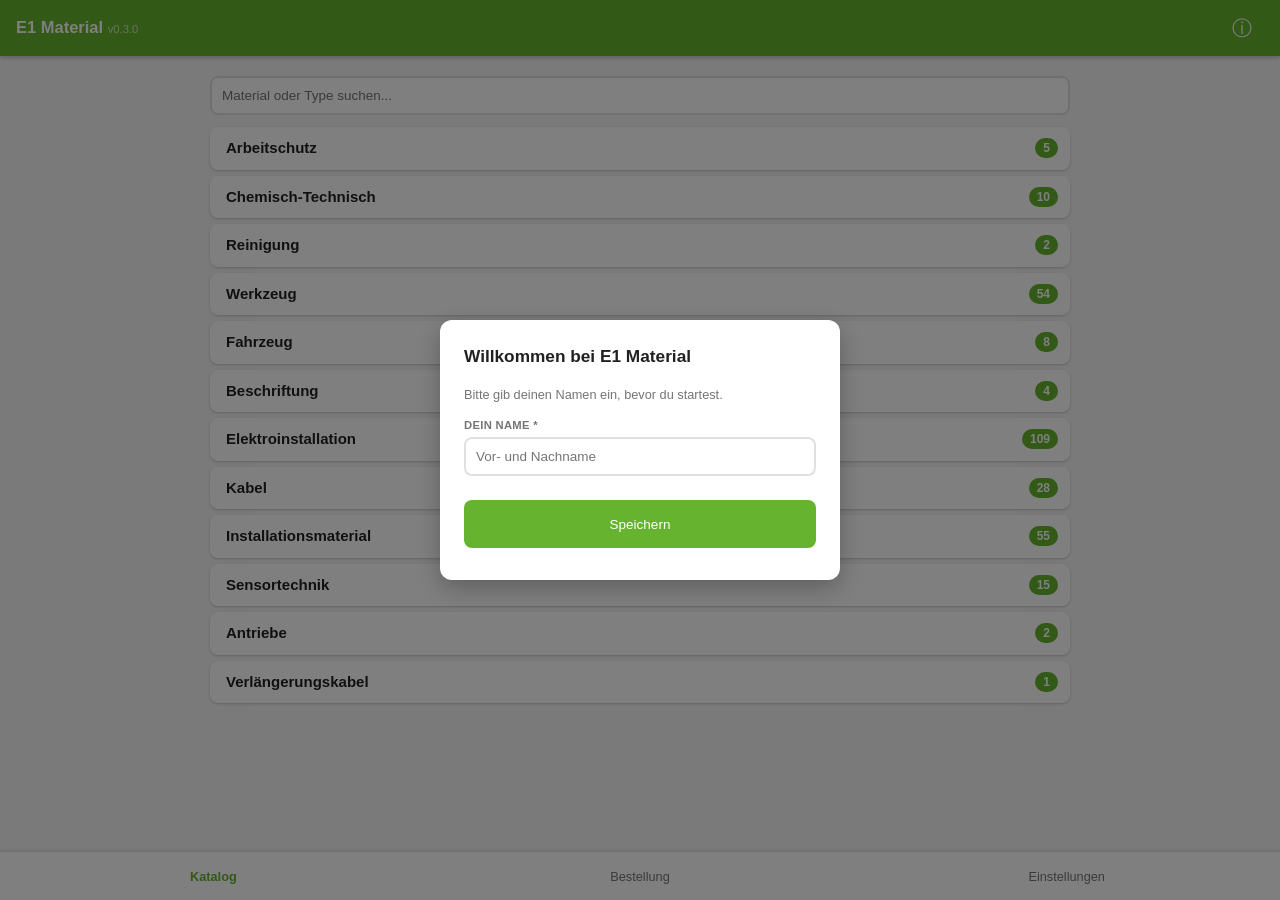
==== commit c8931ca6: "feat: Versand teilt PDF-Bericht + CSV statt ZIP; „Liste senden" (v0.3.0) - Web Share: PDF-Bericht (P" ====
--- a/index.html
+++ b/index.html
@@ -156,11 +156,11 @@
   </div>
 </div>
 
-<!-- ════════ Modal: Nachbestellung senden (Block D3) ════════ -->
+<!-- ════════ Modal: Liste senden (Block D3) ════════ -->
 <div class="modal-overlay" id="modal-send-nachbestellung" style="display:none" onclick="if(event.target===this) Basket.closeSendDialog()">
   <div class="modal">
-    <h2>Nachbestellung senden</h2>
-    <p style="font-size:.85rem;color:var(--text-sec);margin-bottom:12px">ZIP wird heruntergeladen. Danach öffnet sich das Mailprogramm — bitte die ZIP-Datei manuell anhängen.</p>
+    <h2>Liste senden</h2>
+    <p id="send-dialog-hint" style="font-size:.85rem;color:var(--text-sec);margin-bottom:12px"></p>
     <div class="send-recipients" id="send-empfaenger-list"></div>
     <div class="form-group" style="margin-top:12px;">
       <label>Zusätzliche Adresse</label>
@@ -176,6 +176,7 @@
 
 <!-- ════════ Scripts ════════ -->
 <script src="lib/xlsx.mini.min.js"></script>
+<script src="lib/jspdf.umd.min.js"></script>
 <script src="js/db.js"></script>
 <script src="js/catalog.js"></script>
 <script src="js/basket.js"></script>
